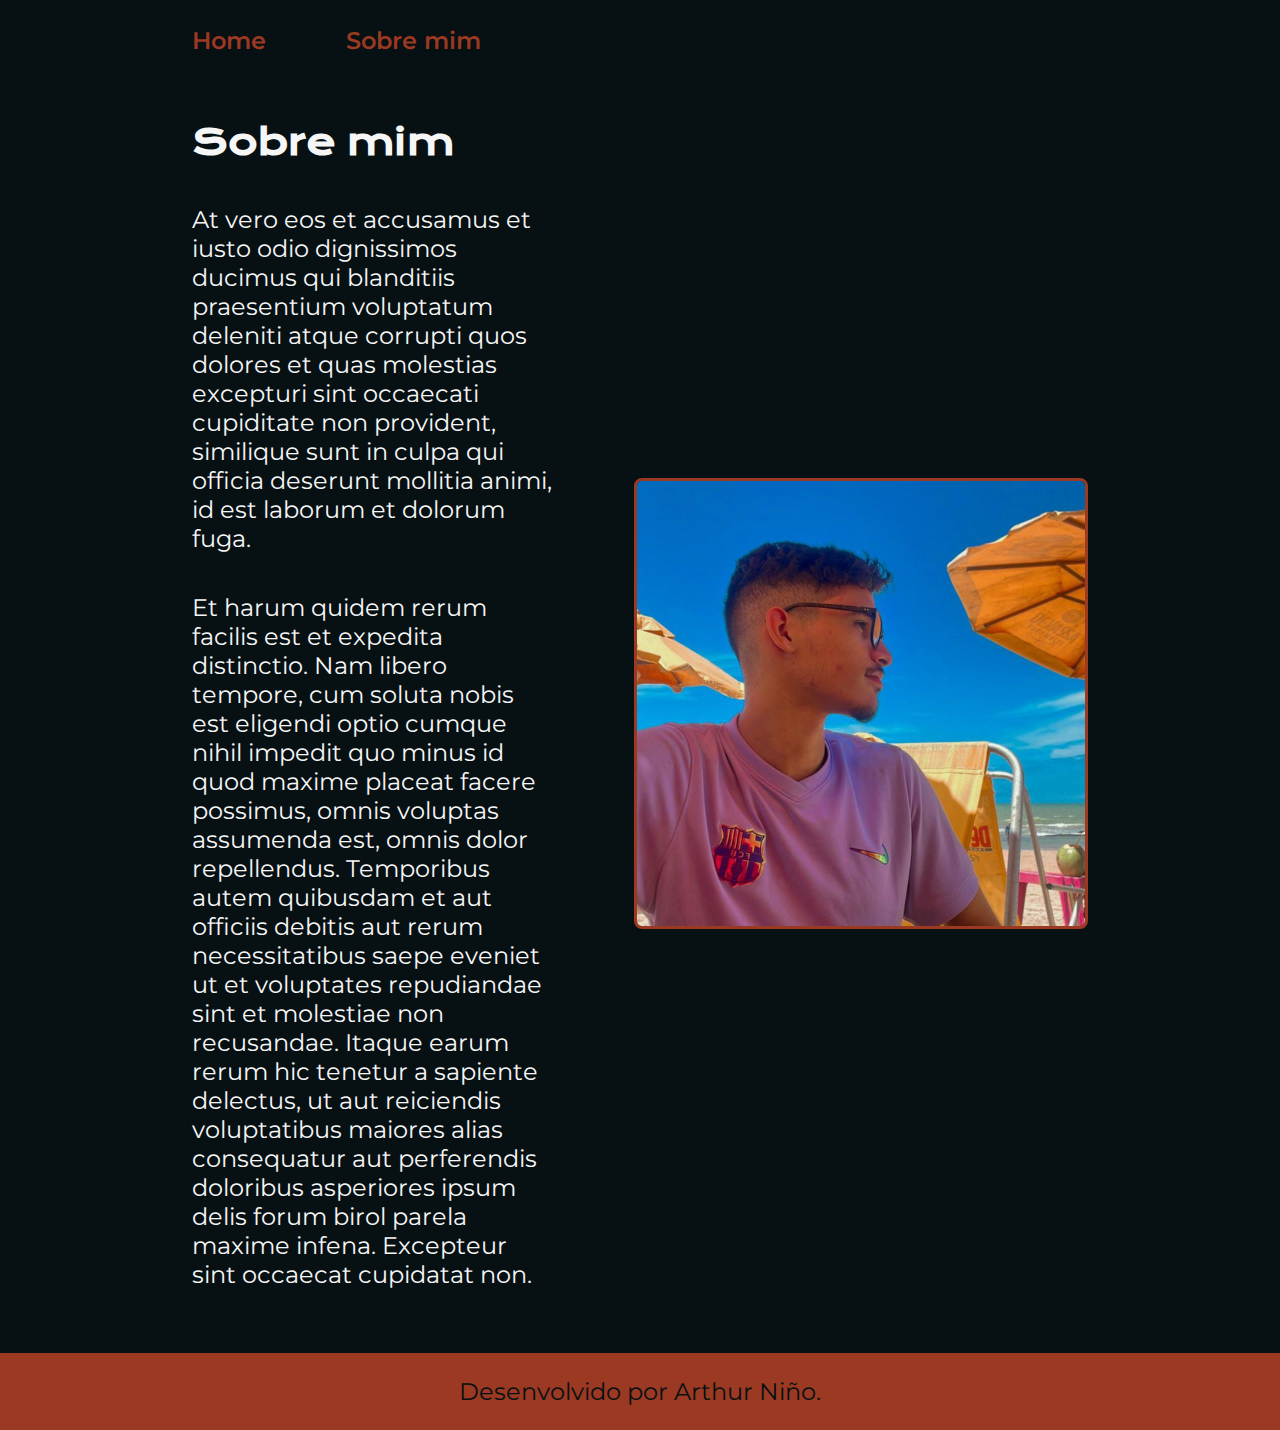
==== about.html @ 33afc47a "Add files via upload" ====
<!DOCTYPE html>
<html lang="pt-br">
<head>
    <meta charset="UTF-8">
    <meta http-equiv="X-UA-Compatible" content="IE=edge">
    <meta name="viewport" content="width=device-width, initial-scale=1.0">
    <title>Sobre mim</title>
    <link rel="stylesheet" href="./styles/style.css">
</head>
<body>
    <header class="cabecalho">
        <nav class="cabecalho__menu">
            <a class="cabecalho__menu__link" href="index.html">Home</a>
            <a class="cabecalho__menu__link" href="about.html">Sobre mim</a>
        </nav>
    </header>
    <main class="apresentacao">
        <section class="apresentacao__conteudo">
            <h1 class="apresentacao__conteudo__titulo">Sobre mim</h1>
            <p class="apresentacao__conteudo__texto">At vero eos et accusamus et iusto odio dignissimos ducimus qui blanditiis praesentium voluptatum deleniti atque corrupti quos dolores et quas molestias excepturi sint occaecati cupiditate non provident, similique sunt in culpa qui officia deserunt mollitia animi, id est laborum et dolorum fuga.</p>
            <p class="apresentacao__conteudo__texto">Et harum quidem rerum facilis est et expedita distinctio. Nam libero tempore, cum soluta nobis est eligendi optio cumque nihil impedit quo minus id quod maxime placeat facere possimus, omnis voluptas assumenda est, omnis dolor repellendus. Temporibus autem quibusdam et aut officiis debitis aut rerum necessitatibus saepe eveniet ut et voluptates repudiandae sint et molestiae non recusandae. Itaque earum rerum hic tenetur a sapiente delectus, ut aut reiciendis voluptatibus maiores alias consequatur aut perferendis doloribus asperiores ipsum delis forum birol parela maxime infena. Excepteur sint occaecat cupidatat non.</p>
        </section>
        <img class="apresentacao__imagem" src="./assets/image.jpeg" alt="Foto do Arthur">
    </main>
   
    <footer class="rodape">
        <p>Desenvolvido por Arthur Niño.</p>
    </footer>
</body>
</html>
---- styles/style.css ----
@import url('https://fonts.googleapis.com/css2?family=Krona+One&family=Montserrat:wght@400;600&display=swap');

:root {
    --cor-primaria: #071013;
    --cor-secundaria: #f6f6f6;
    --cor-terciaria: #9B3922;
    --cor-hover: #272727;

    --fonte-primaria: 'Krona One', sans-serif;
    --fonte-secundaria: 'Montserrat', sans-serif;
}
*{
    margin: 0;
    padding: 0;
}

body{
    box-sizing: border-box;
    background-color: var(--cor-primaria);
    color: var(--cor-secundaria);
}
.cabecalho{
    padding: 2% 0% 0% 15%;
}
.cabecalho__menu{
    display: flex;
    gap: 80px;
}
.cabecalho__menu__link{
    font-family: var(--fonte-secundaria);
    font-size: 1.5rem;
    font-weight: 600;
    color: var(--cor-terciaria);
    text-decoration: none;
}
.apresentacao{
    padding: 5% 15%;
    display: flex;
    align-items: center;
    justify-content: space-between;
    gap: 82px;
}
.apresentacao__conteudo{
    width: 50%;
    display: flex;
    flex-direction: column;
    gap: 40px;
}

.apresentacao__conteudo__titulo{
    font-size: 2.25rem;
    font-family: var(--fonte-primaria);
}
.titulo-destaque{
    color: var(--cor-terciaria);
}
.apresentacao__conteudo__texto{
    font-size: 1.5rem;
    font-family: var(--fonte-secundaria);
}

.apresentacao__links{
    display: flex;
    flex-direction: column;
    justify-content: space-between;
    align-items: center;
    gap: 32px;
}
.apresentacao__links__subtitulo{
    font-family: var(--fonte-primaria);
    font-weight: 400;
    font-size: 1.5rem;
}
.apresentacao__links__navegacao{
    display: flex;
    justify-content: center;
    gap: 16px;
    border: 2px solid var(--cor-terciaria);
    width: 50%;
    text-align: center;
    border-radius: 8px;
    font-size: 1.5rem;
    font-weight: 600;
    padding: 21.5px 0;
    text-decoration: none;
    color: var(--cor-secundaria);
    font-family: var(--fonte-secundaria);
}
.apresentacao__links__navegacao:hover{
    background-color: var(--cor-hover)
}

.apresentacao__imagem{
    width: 50%;
    border: 3px solid var(--cor-terciaria);
    border-radius: 8px;
}

.rodape{
    color: var(--cor-primaria);
    background-color: var(--cor-terciaria);
    padding: 24px;
    text-align: center;
    font-family: var(--fonte-secundaria);
    font-size: 1.5rem;
    font-weight: 400;
}

@media (max-width: 1200px){
    .cabecalho{
     padding: 10%;   
    }

    .cabecalho__menu{
        display: flex;
        justify-content: center;
    }

    .apresentacao{
        flex-direction: column-reverse;
        padding: 5% 10%;
    }

    .apresentacao__conteudo{
        width: auto;
    }
}
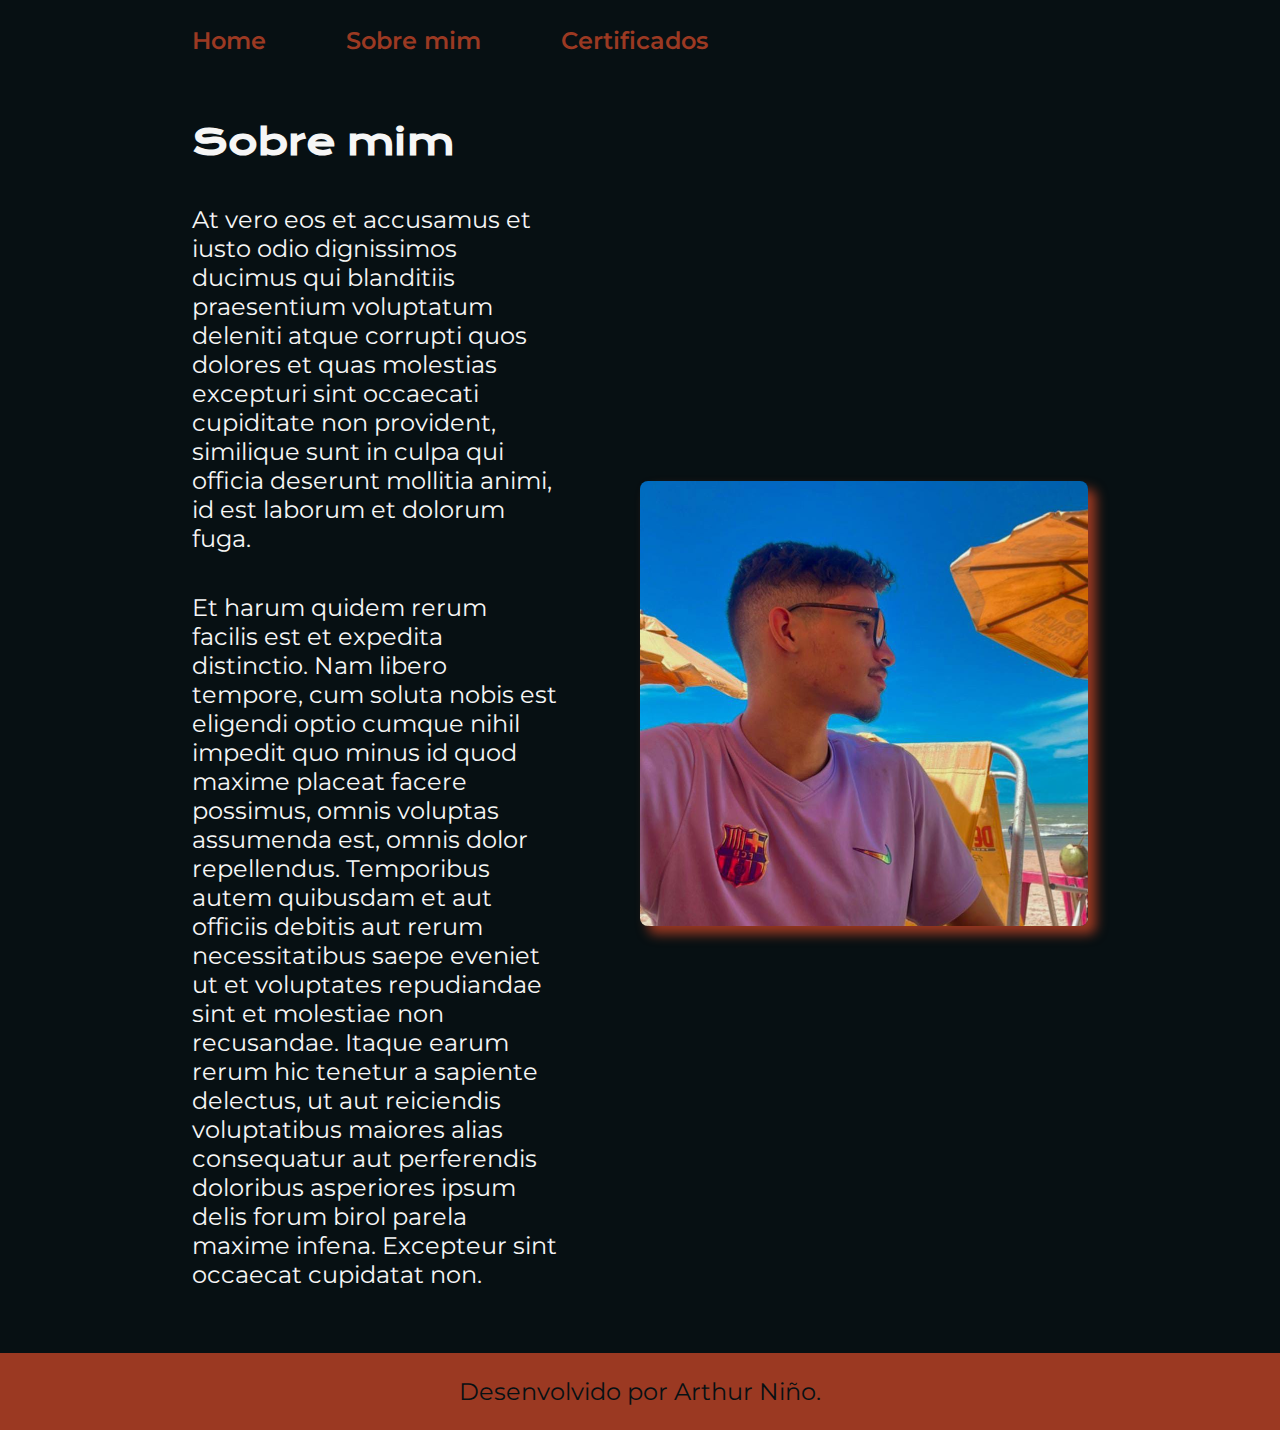
==== commit fc1de160: "Add files via upload" ====
--- a/about.html
+++ b/about.html
@@ -12,6 +12,7 @@
         <nav class="cabecalho__menu">
             <a class="cabecalho__menu__link" href="index.html">Home</a>
             <a class="cabecalho__menu__link" href="about.html">Sobre mim</a>
+            <a class="cabecalho__menu__link" href=""> Certificados</a>
         </nav>
     </header>
     <main class="apresentacao">
--- a/styles/style.css
+++ b/styles/style.css
@@ -92,7 +92,7 @@
 
 .apresentacao__imagem{
     width: 50%;
-    border: 3px solid var(--cor-terciaria);
+    box-shadow: 8px 8px 12px var(--cor-terciaria);
     border-radius: 8px;
 }
 
